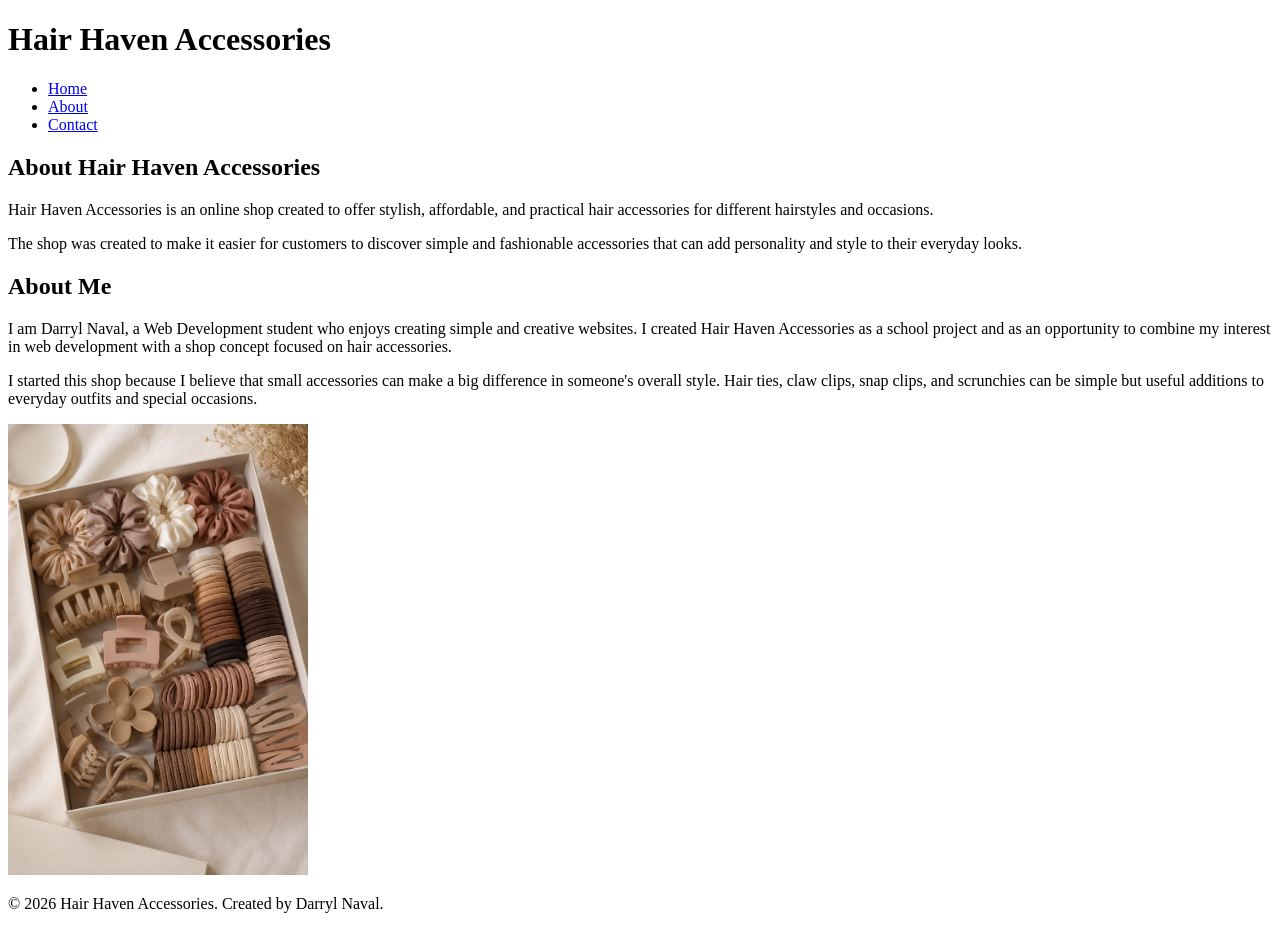
==== about.html @ 56ab3dd6 "Add About and Contact pages" ====
<!DOCTYPE html>
<html lang="en">

<head>
    <meta charset="UTF-8">
    <meta name="viewport" content="width=device-width, initial-scale=1.0">

    <title>About | Hair Haven Accessories</title>
</head>

<body>

    <header>

        <h1>Hair Haven Accessories</h1>

        <nav>
            <ul>
                <li><a href="index.html">Home</a></li>
                <li><a href="about.html">About</a></li>
                <li><a href="contact.html">Contact</a></li>
            </ul>
        </nav>

    </header>

    <main>

        <section>

            <h2>About Hair Haven Accessories</h2>

            <p>
                Hair Haven Accessories is an online shop created to offer
                stylish, affordable, and practical hair accessories for
                different hairstyles and occasions.
            </p>

            <p>
                The shop was created to make it easier for customers to
                discover simple and fashionable accessories that can add
                personality and style to their everyday looks.
            </p>

        </section>

        <section>

            <h2>About Me</h2>

            <p>
                I am Darryl Naval, a Web Development student who enjoys
                creating simple and creative websites. I created Hair Haven
                Accessories as a school project and as an opportunity to
                combine my interest in web development with a shop concept
                focused on hair accessories.
            </p>

            <p>
                I started this shop because I believe that small accessories
                can make a big difference in someone's overall style. Hair
                ties, claw clips, snap clips, and scrunchies can be simple
                but useful additions to everyday outfits and special
                occasions.
            </p>

            <img
                src="hair.jpg"
                alt="Stylish hair accessories from Hair Haven Accessories"
                width="300"
            >

        </section>

    </main>

    <footer>

        <p>
            &copy; 2026 Hair Haven Accessories. Created by Darryl Naval.
        </p>

    </footer>

</body>

</html>
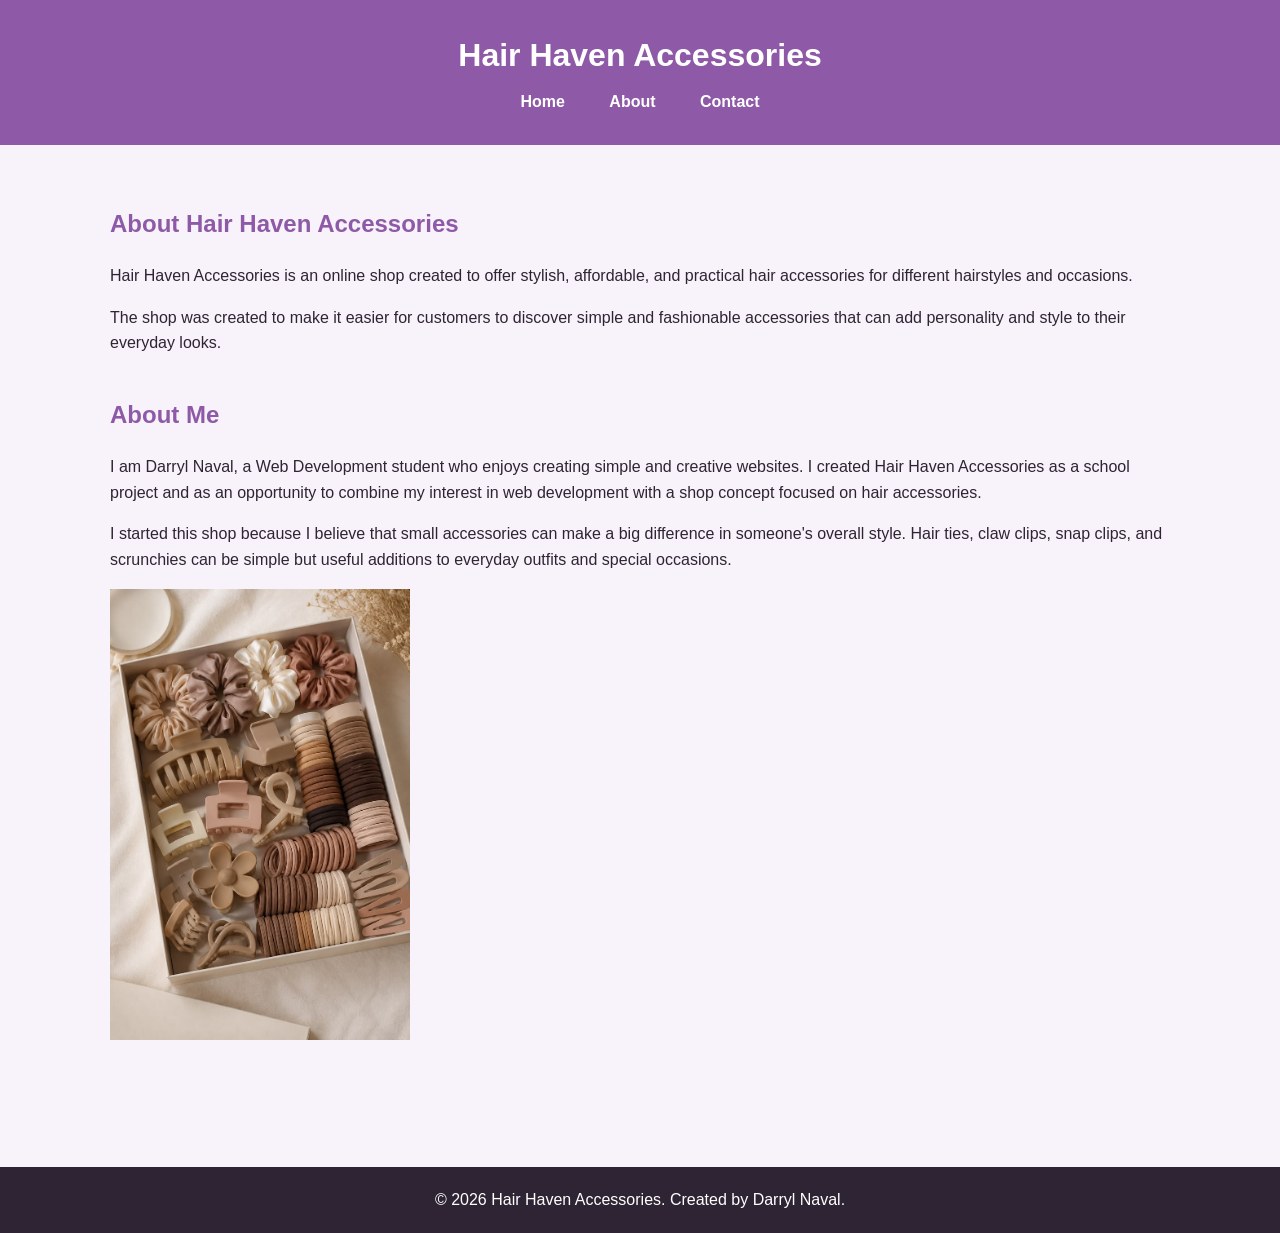
==== commit d2555571: "Add files via upload" ====
--- a/about.html
+++ b/about.html
@@ -6,6 +6,8 @@
     <meta name="viewport" content="width=device-width, initial-scale=1.0">
 
     <title>About | Hair Haven Accessories</title>
+
+    <link rel="stylesheet" href="style.css">
 </head>
 
 <body>
--- a/style.css
+++ b/style.css
@@ -0,0 +1,252 @@
+/* =========================================
+   1. VARIABLES
+   ========================================= */
+
+:root {
+    --brand-color: #8e5aa8;
+    --dark-ink: #2f2433;
+    --muted-grey: #777077;
+    --light-background: #f8f3fa;
+}
+
+
+/* =========================================
+   2. BASE STYLES
+   ========================================= */
+
+* {
+    box-sizing: border-box;
+}
+
+body {
+    margin: 0;
+    font-family: Arial, Helvetica, sans-serif;
+    line-height: 1.6;
+    color: var(--dark-ink);
+    background-color: var(--light-background);
+}
+
+img {
+    max-width: 100%;
+    height: auto;
+}
+
+
+/* =========================================
+   3. LAYOUT REGIONS
+   ========================================= */
+
+header {
+    background-color: var(--brand-color);
+    color: white;
+    padding: 30px 20px;
+    text-align: center;
+}
+
+header h1 {
+    margin: 0 0 8px;
+    font-size: 2rem;
+}
+
+header p {
+    margin: 0 0 20px;
+}
+
+nav ul {
+    list-style: none;
+    padding: 0;
+    margin: 0;
+}
+
+nav li {
+    display: inline-block;
+    margin: 0 8px;
+}
+
+nav a {
+    color: white;
+    text-decoration: none;
+    font-weight: bold;
+    padding: 8px 12px;
+}
+
+nav a:hover {
+    text-decoration: underline;
+}
+
+main {
+    max-width: 1100px;
+    margin: 0 auto;
+    padding: 40px 20px;
+}
+
+section {
+    margin-bottom: 40px;
+}
+
+section h2 {
+    color: var(--brand-color);
+    margin-bottom: 20px;
+}
+
+footer {
+    background-color: var(--dark-ink);
+    color: white;
+    text-align: center;
+    padding: 20px;
+    margin-top: 40px;
+}
+
+footer p {
+    margin: 0;
+}
+
+
+/* =========================================
+   4. COMPONENTS — PRODUCT CARDS
+   ========================================= */
+
+section:has(article) {
+    display: grid;
+    grid-template-columns: repeat(2, 1fr);
+    gap: 25px;
+}
+
+section:has(article) h2 {
+    grid-column: 1 / -1;
+}
+
+article {
+    background-color: white;
+    padding: 20px;
+    border-radius: 12px;
+    box-shadow: 0 4px 12px rgba(47, 36, 51, 0.12);
+}
+
+article h3 {
+    color: var(--brand-color);
+    margin-top: 0;
+}
+
+article p {
+    color: var(--muted-grey);
+}
+
+article img {
+    display: block;
+    width: 100%;
+    max-width: 300px;
+    margin: 15px auto;
+    border-radius: 10px;
+}
+
+article a {
+    color: var(--brand-color);
+    font-weight: bold;
+    text-decoration: none;
+}
+
+article a:hover {
+    text-decoration: underline;
+}
+
+
+/* =========================================
+   5. FORMS AND OTHER ELEMENTS
+   ========================================= */
+
+form {
+    background-color: white;
+    padding: 25px;
+    border-radius: 12px;
+    box-shadow: 0 4px 12px rgba(47, 36, 51, 0.10);
+}
+
+fieldset {
+    border: 1px solid #ddd3e2;
+    border-radius: 8px;
+    padding: 20px;
+}
+
+legend {
+    color: var(--brand-color);
+    font-weight: bold;
+    padding: 0 8px;
+}
+
+input,
+select,
+textarea {
+    width: 100%;
+    max-width: 600px;
+    padding: 10px;
+    border: 1px solid #cfc5d2;
+    border-radius: 6px;
+    font: inherit;
+}
+
+textarea {
+    resize: vertical;
+}
+
+button {
+    background-color: var(--brand-color);
+    color: white;
+    border: none;
+    padding: 10px 18px;
+    border-radius: 6px;
+    cursor: pointer;
+    font-weight: bold;
+}
+
+button:hover {
+    opacity: 0.9;
+}
+
+
+/* =========================================
+   6. TABLE
+   ========================================= */
+
+table {
+    width: 100%;
+    border-collapse: collapse;
+    background-color: white;
+}
+
+th,
+td {
+    padding: 12px;
+    border: 1px solid #ddd3e2;
+    text-align: left;
+}
+
+th {
+    background-color: var(--brand-color);
+    color: white;
+}
+
+
+/* =========================================
+   7. RESPONSIVE DESIGN
+   ========================================= */
+
+@media (max-width: 700px) {
+
+    section:has(article) {
+        grid-template-columns: 1fr;
+    }
+
+    nav li {
+        display: block;
+        margin: 8px 0;
+    }
+
+    main {
+        padding: 25px 15px;
+    }
+
+    header {
+        padding: 25px 15px;
+    }
+}
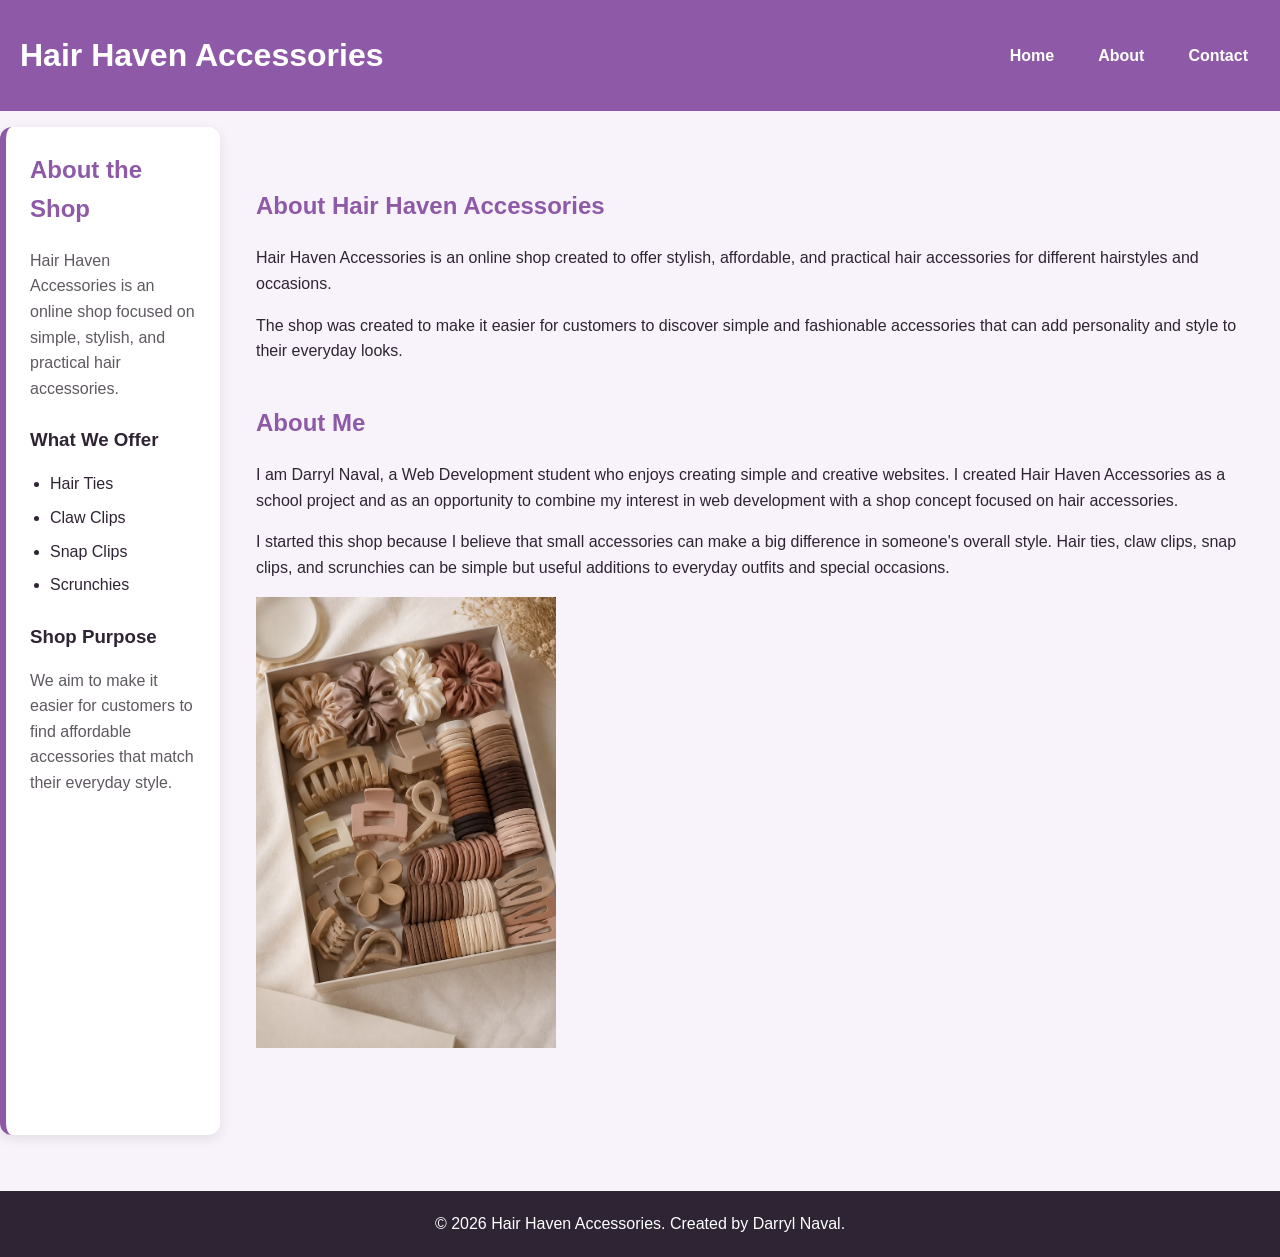
==== commit 62ec251b: "7.1 Give Your Shop a Grid Layout" ====
--- a/about.html
+++ b/about.html
@@ -2,87 +2,144 @@
 <html lang="en">
 
 <head>
+
     <meta charset="UTF-8">
     <meta name="viewport" content="width=device-width, initial-scale=1.0">
 
     <title>About | Hair Haven Accessories</title>
 
     <link rel="stylesheet" href="style.css">
+
 </head>
 
 <body>
 
-    <header>
+    <div class="page">
 
-        <h1>Hair Haven Accessories</h1>
+        <!-- HEADER -->
 
-        <nav>
-            <ul>
-                <li><a href="index.html">Home</a></li>
-                <li><a href="about.html">About</a></li>
-                <li><a href="contact.html">Contact</a></li>
-            </ul>
-        </nav>
+        <header>
 
-    </header>
+            <h1>Hair Haven Accessories</h1>
 
-    <main>
+            <nav>
 
-        <section>
+                <ul>
 
-            <h2>About Hair Haven Accessories</h2>
+                    <li>
+                        <a href="index.html">Home</a>
+                    </li>
+
+                    <li>
+                        <a href="about.html">About</a>
+                    </li>
+
+                    <li>
+                        <a href="contact.html">Contact</a>
+                    </li>
+
+                </ul>
+
+            </nav>
+
+        </header>
+
+
+        <!-- SIDEBAR -->
+
+        <aside>
+
+            <h2>About the Shop</h2>
 
             <p>
-                Hair Haven Accessories is an online shop created to offer
-                stylish, affordable, and practical hair accessories for
-                different hairstyles and occasions.
+                Hair Haven Accessories is an online shop focused on
+                simple, stylish, and practical hair accessories.
             </p>
 
+            <h3>What We Offer</h3>
+
+            <ul>
+                <li>Hair Ties</li>
+                <li>Claw Clips</li>
+                <li>Snap Clips</li>
+                <li>Scrunchies</li>
+            </ul>
+
+            <h3>Shop Purpose</h3>
+
             <p>
-                The shop was created to make it easier for customers to
-                discover simple and fashionable accessories that can add
-                personality and style to their everyday looks.
+                We aim to make it easier for customers to find affordable
+                accessories that match their everyday style.
             </p>
 
-        </section>
+        </aside>
 
-        <section>
 
-            <h2>About Me</h2>
+        <!-- MAIN -->
+
+        <main>
+
+            <section>
+
+                <h2>About Hair Haven Accessories</h2>
+
+                <p>
+                    Hair Haven Accessories is an online shop created to offer
+                    stylish, affordable, and practical hair accessories for
+                    different hairstyles and occasions.
+                </p>
+
+                <p>
+                    The shop was created to make it easier for customers to
+                    discover simple and fashionable accessories that can add
+                    personality and style to their everyday looks.
+                </p>
+
+            </section>
+
+
+            <section>
+
+                <h2>About Me</h2>
+
+                <p>
+                    I am Darryl Naval, a Web Development student who enjoys
+                    creating simple and creative websites. I created Hair Haven
+                    Accessories as a school project and as an opportunity to
+                    combine my interest in web development with a shop concept
+                    focused on hair accessories.
+                </p>
+
+                <p>
+                    I started this shop because I believe that small accessories
+                    can make a big difference in someone's overall style. Hair
+                    ties, claw clips, snap clips, and scrunchies can be simple
+                    but useful additions to everyday outfits and special
+                    occasions.
+                </p>
+
+                <img
+                    src="hair.jpg"
+                    alt="Stylish hair accessories from Hair Haven Accessories"
+                    width="300"
+                >
+
+            </section>
+
+        </main>
+
+
+        <!-- FOOTER -->
+
+        <footer>
 
             <p>
-                I am Darryl Naval, a Web Development student who enjoys
-                creating simple and creative websites. I created Hair Haven
-                Accessories as a school project and as an opportunity to
-                combine my interest in web development with a shop concept
-                focused on hair accessories.
+                &copy; 2026 Hair Haven Accessories. Created by Darryl Naval.
             </p>
 
-            <p>
-                I started this shop because I believe that small accessories
-                can make a big difference in someone's overall style. Hair
-                ties, claw clips, snap clips, and scrunchies can be simple
-                but useful additions to everyday outfits and special
-                occasions.
-            </p>
+        </footer>
 
-            <img
-                src="hair.jpg"
-                alt="Stylish hair accessories from Hair Haven Accessories"
-                width="300"
-            >
-
-        </section>
-
-    </main>
-
-    <footer>
-
-        <p>
-            &copy; 2026 Hair Haven Accessories. Created by Darryl Naval.
-        </p>
-
-    </footer>
+    </div>
 
 </body>
 
--- a/style.css
+++ b/style.css
@@ -3,9 +3,9 @@
    ========================================= */
 
 :root {
-    --brand-color: #8e5aa8;
+    --brand: #8e5aa8;
     --dark-ink: #2f2433;
-    --muted-grey: #777077;
+    --muted-grey: #5f5861;
     --light-background: #f8f3fa;
 }
 
@@ -16,6 +16,10 @@
 
 * {
     box-sizing: border-box;
+}
+
+html {
+    scroll-behavior: smooth;
 }
 
 body {
@@ -33,50 +37,141 @@
 
 
 /* =========================================
-   3. LAYOUT REGIONS
+   3. PAGE GRID LAYOUT
+   ========================================= */
+
+.page {
+    display: grid;
+
+    grid-template-columns: 220px 1fr;
+
+    grid-template-areas:
+        "masthead masthead"
+        "side     main"
+        "foot     foot";
+
+    gap: 16px;
+
+    min-height: 100vh;
+}
+
+
+/* =========================================
+   3.1 GRID AREA ASSIGNMENTS
    ========================================= */
 
 header {
-    background-color: var(--brand-color);
+    grid-area: masthead;
+}
+
+aside {
+    grid-area: side;
+}
+
+main {
+    grid-area: main;
+}
+
+footer {
+    grid-area: foot;
+}
+
+
+/* =========================================
+   3.2 FLEXBOX HEADER
+   ========================================= */
+
+header {
+    background-color: var(--brand);
     color: white;
     padding: 30px 20px;
-    text-align: center;
+
+    display: flex;
+    justify-content: space-between;
+    align-items: center;
+
+    gap: 20px;
 }
 
 header h1 {
-    margin: 0 0 8px;
+    margin: 0;
     font-size: 2rem;
 }
 
-header p {
-    margin: 0 0 20px;
-}
-
-nav ul {
+
+/* =========================================
+   3.3 NAVIGATION - FLEXBOX
+   ========================================= */
+
+header nav ul {
+    display: flex;
+    gap: 20px;
+
     list-style: none;
     padding: 0;
     margin: 0;
 }
 
-nav li {
-    display: inline-block;
-    margin: 0 8px;
-}
-
-nav a {
+header nav li {
+    margin: 0;
+}
+
+header nav a {
     color: white;
     text-decoration: none;
     font-weight: bold;
     padding: 8px 12px;
 }
 
-nav a:hover {
+header nav a:hover {
     text-decoration: underline;
 }
 
+
+/* =========================================
+   3.4 SIDEBAR
+   ========================================= */
+
+aside {
+    background-color: white;
+    border-left: 6px solid var(--brand);
+    border-radius: 12px;
+
+    padding: 24px;
+
+    box-shadow: 0 4px 12px rgba(47, 36, 51, 0.10);
+}
+
+aside h2 {
+    color: var(--brand);
+    margin-top: 0;
+}
+
+aside h3 {
+    color: var(--dark-ink);
+    margin-top: 24px;
+    margin-bottom: 8px;
+}
+
+aside p {
+    color: var(--muted-grey);
+}
+
+aside ul {
+    padding-left: 20px;
+}
+
+aside li {
+    margin-bottom: 8px;
+}
+
+
+/* =========================================
+   4. MAIN CONTENT
+   ========================================= */
+
 main {
-    max-width: 1100px;
-    margin: 0 auto;
+    min-width: 0;
     padding: 40px 20px;
 }
 
@@ -85,14 +180,41 @@
 }
 
 section h2 {
-    color: var(--brand-color);
+    color: var(--brand);
     margin-bottom: 20px;
 }
+
+
+/* =========================================
+   4.1 CENTERED HERO SECTION
+   ========================================= */
+
+.hero-section {
+    min-height: 200px;
+
+    display: flex;
+    justify-content: center;
+    align-items: center;
+
+    text-align: center;
+}
+
+.hero-section h2 {
+    color: var(--brand);
+    margin: 0;
+}
+
+
+/* =========================================
+   5. FOOTER
+   ========================================= */
 
 footer {
     background-color: var(--dark-ink);
     color: white;
+
     text-align: center;
+
     padding: 20px;
     margin-top: 40px;
 }
@@ -103,99 +225,163 @@
 
 
 /* =========================================
-   4. COMPONENTS — PRODUCT CARDS
-   ========================================= */
-
-section:has(article) {
-    display: grid;
-    grid-template-columns: repeat(2, 1fr);
-    gap: 25px;
-}
-
-section:has(article) h2 {
-    grid-column: 1 / -1;
-}
-
-article {
+   6. PRODUCT GRID - FLEXBOX
+   ========================================= */
+
+.product-grid {
+    display: flex;
+    flex-wrap: wrap;
+    gap: 24px;
+}
+
+
+/* =========================================
+   6.1 PRODUCT CARDS
+   ========================================= */
+
+.product-card {
+    flex: 1 1 240px;
+
     background-color: white;
+
+    border-radius: 12px;
+    border-left: 6px solid var(--brand);
+
     padding: 20px;
-    border-radius: 12px;
+    margin-bottom: 0;
+
     box-shadow: 0 4px 12px rgba(47, 36, 51, 0.12);
 }
 
-article h3 {
-    color: var(--brand-color);
+.product-card h3 {
+    color: var(--brand);
+
+    font-size: 1.35rem;
+
     margin-top: 0;
-}
-
-article p {
-    color: var(--muted-grey);
-}
-
-article img {
+    margin-bottom: 10px;
+}
+
+.product-card p {
+    color: var(--dark-ink);
+}
+
+.product-card img {
     display: block;
+
     width: 100%;
     max-width: 300px;
+
     margin: 15px auto;
+
     border-radius: 10px;
 }
 
-article a {
-    color: var(--brand-color);
+.product-card a {
+    color: var(--brand);
+
     font-weight: bold;
+
     text-decoration: none;
 }
 
-article a:hover {
+.product-card a:hover {
     text-decoration: underline;
 }
 
 
 /* =========================================
-   5. FORMS AND OTHER ELEMENTS
+   7. CONTACT AND ORDER FORMS
    ========================================= */
 
 form {
     background-color: white;
+
     padding: 25px;
+
     border-radius: 12px;
+
     box-shadow: 0 4px 12px rgba(47, 36, 51, 0.10);
 }
 
 fieldset {
-    border: 1px solid #ddd3e2;
-    border-radius: 8px;
+    border: 1px solid #cfc5d2;
+
+    border-radius: 10px;
+
     padding: 20px;
+
+    margin-bottom: 20px;
 }
 
 legend {
-    color: var(--brand-color);
+    color: var(--brand);
+
     font-weight: bold;
+
     padding: 0 8px;
+}
+
+label {
+    font-weight: bold;
 }
 
 input,
 select,
 textarea {
     width: 100%;
+
     max-width: 600px;
-    padding: 10px;
-    border: 1px solid #cfc5d2;
+
+    padding: 12px;
+
+    border: 1px solid #a99fac;
+
     border-radius: 6px;
+
     font: inherit;
+
+    color: var(--dark-ink);
+
+    background-color: white;
 }
 
 textarea {
     resize: vertical;
 }
 
+
+/* =========================================
+   8. FORM FOCUS STATE
+   ========================================= */
+
+input:focus,
+textarea:focus,
+select:focus {
+    outline: 3px solid var(--brand);
+    outline-offset: 2px;
+}
+
+
+/* =========================================
+   9. SUBMIT BUTTON
+   ========================================= */
+
 button {
-    background-color: var(--brand-color);
+    background-color: var(--brand);
+
     color: white;
+
+    padding: 12px 20px;
+
     border: none;
-    padding: 10px 18px;
+
     border-radius: 6px;
+
     cursor: pointer;
+
+    font: inherit;
+
     font-weight: bold;
 }
 
@@ -203,50 +389,35 @@
     opacity: 0.9;
 }
 
-
-/* =========================================
-   6. TABLE
+button:focus {
+    outline: 3px solid var(--brand);
+    outline-offset: 2px;
+}
+
+
+/* =========================================
+   10. TABLE
    ========================================= */
 
 table {
     width: 100%;
+
     border-collapse: collapse;
+
     background-color: white;
 }
 
 th,
 td {
     padding: 12px;
-    border: 1px solid #ddd3e2;
+
+    border: 1px solid #cfc5d2;
+
     text-align: left;
 }
 
 th {
-    background-color: var(--brand-color);
+    background-color: var(--brand);
+
     color: white;
-}
-
-
-/* =========================================
-   7. RESPONSIVE DESIGN
-   ========================================= */
-
-@media (max-width: 700px) {
-
-    section:has(article) {
-        grid-template-columns: 1fr;
-    }
-
-    nav li {
-        display: block;
-        margin: 8px 0;
-    }
-
-    main {
-        padding: 25px 15px;
-    }
-
-    header {
-        padding: 25px 15px;
-    }
 }
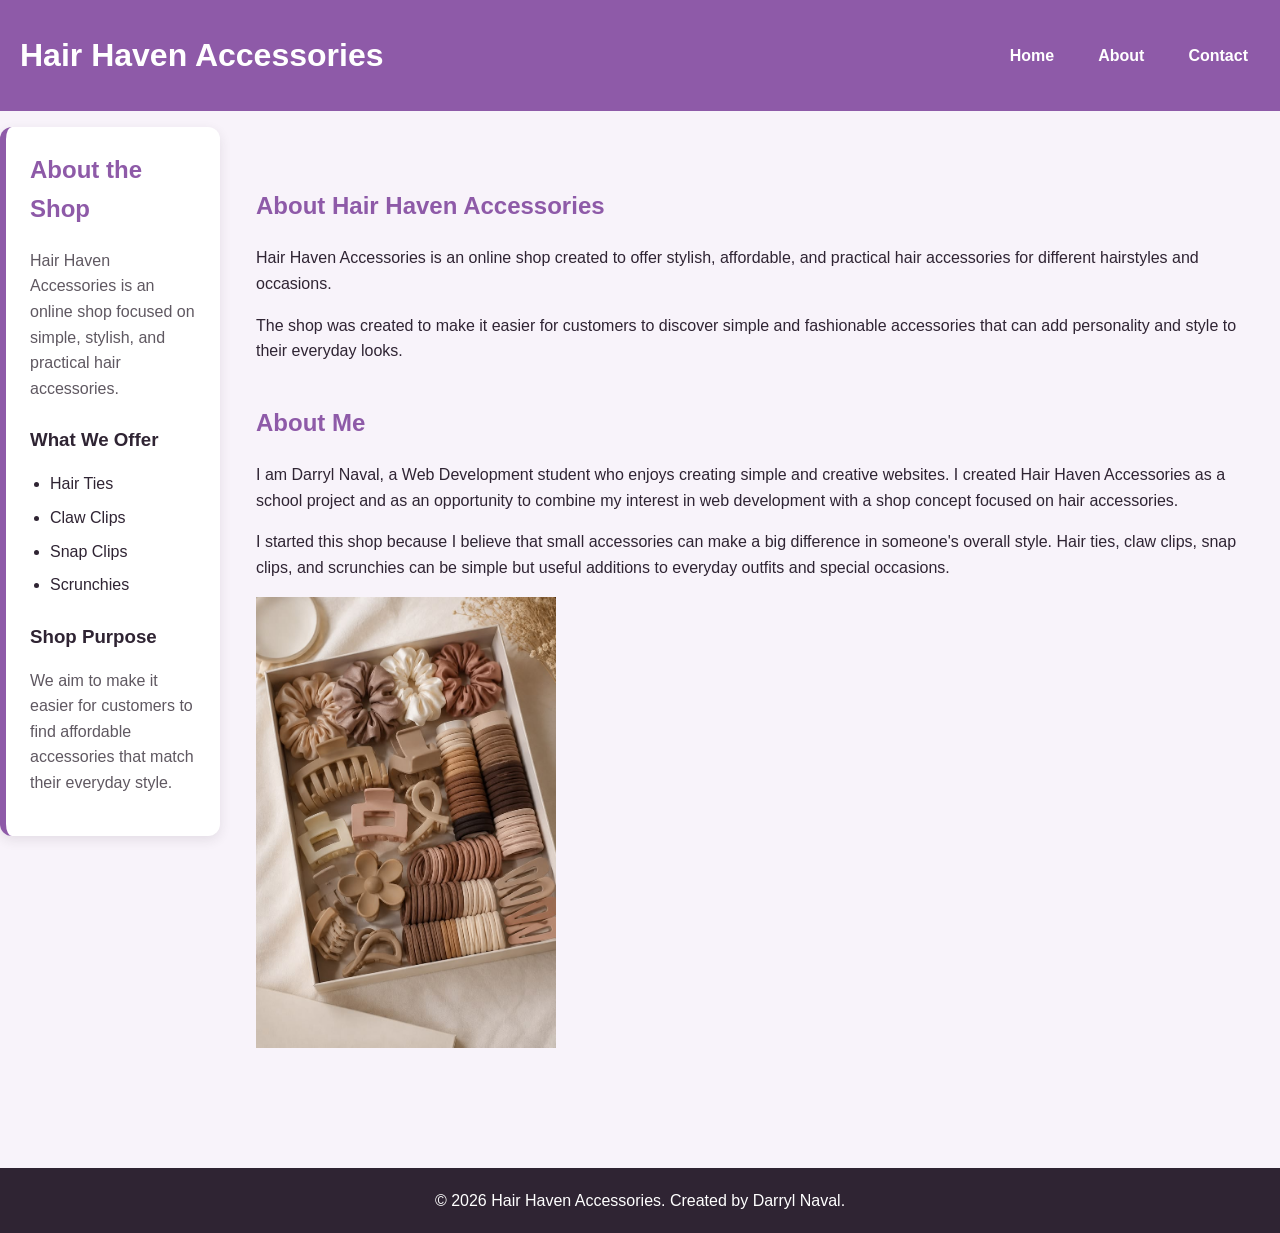
==== commit c04706dc: "8.2 Add JavaScript to Your Shop" ====
--- a/about.html
+++ b/about.html
@@ -1,63 +1,34 @@
+
 <!DOCTYPE html>
 <html lang="en">
-
 <head>
-
     <meta charset="UTF-8">
     <meta name="viewport" content="width=device-width, initial-scale=1.0">
-
     <title>About | Hair Haven Accessories</title>
-
     <link rel="stylesheet" href="style.css">
-
 </head>
-
 <body>
-
     <div class="page">
 
-        <!-- HEADER -->
-
         <header>
-
-            <h1>Hair Haven Accessories</h1>
-
+            <h1 id="shopName">Hair Haven Accessories</h1>
             <nav>
-
                 <ul>
-
-                    <li>
-                        <a href="index.html">Home</a>
-                    </li>
-
-                    <li>
-                        <a href="about.html">About</a>
-                    </li>
-
-                    <li>
-                        <a href="contact.html">Contact</a>
-                    </li>
-
+                    <li><a href="index.html">Home</a></li>
+                    <li><a href="about.html">About</a></li>
+                    <li><a href="contact.html">Contact</a></li>
                 </ul>
-
             </nav>
-
         </header>
 
-
-        <!-- SIDEBAR -->
-
         <aside>
-
             <h2>About the Shop</h2>
-
             <p>
                 Hair Haven Accessories is an online shop focused on
                 simple, stylish, and practical hair accessories.
             </p>
 
             <h3>What We Offer</h3>
-
             <ul>
                 <li>Hair Ties</li>
                 <li>Claw Clips</li>
@@ -66,42 +37,29 @@
             </ul>
 
             <h3>Shop Purpose</h3>
-
             <p>
                 We aim to make it easier for customers to find affordable
                 accessories that match their everyday style.
             </p>
-
         </aside>
 
-
-        <!-- MAIN -->
-
         <main>
-
             <section>
-
                 <h2>About Hair Haven Accessories</h2>
-
                 <p>
                     Hair Haven Accessories is an online shop created to offer
                     stylish, affordable, and practical hair accessories for
                     different hairstyles and occasions.
                 </p>
-
                 <p>
                     The shop was created to make it easier for customers to
                     discover simple and fashionable accessories that can add
                     personality and style to their everyday looks.
                 </p>
-
             </section>
 
-
             <section>
-
                 <h2>About Me</h2>
-
                 <p>
                     I am Darryl Naval, a Web Development student who enjoys
                     creating simple and creative websites. I created Hair Haven
@@ -109,7 +67,6 @@
                     combine my interest in web development with a shop concept
                     focused on hair accessories.
                 </p>
-
                 <p>
                     I started this shop because I believe that small accessories
                     can make a big difference in someone's overall style. Hair
@@ -117,30 +74,22 @@
                     but useful additions to everyday outfits and special
                     occasions.
                 </p>
-
                 <img
                     src="hair.jpg"
                     alt="Stylish hair accessories from Hair Haven Accessories"
                     width="300"
                 >
-
             </section>
-
         </main>
 
-
-        <!-- FOOTER -->
-
         <footer>
-
-            <p>
-                &copy; 2026 Hair Haven Accessories. Created by Darryl Naval.
+            <p id="copyright">
+                © 2026 Hair Haven Accessories. Created by Darryl Naval.
             </p>
-
         </footer>
 
     </div>
 
+    <script src="script.js"></script>
 </body>
-
-</html>+</html>
--- a/style.css
+++ b/style.css
@@ -28,31 +28,44 @@
     line-height: 1.6;
     color: var(--dark-ink);
     background-color: var(--light-background);
+
+    /* Prevent sideways scrolling */
+    overflow-x: hidden;
 }
 
 img {
+    display: block;
     max-width: 100%;
     height: auto;
 }
 
 
 /* =========================================
-   3. PAGE GRID LAYOUT
-   ========================================= */
+   3. MOBILE-FIRST PAGE GRID
+   ========================================= */
+
+/*
+   Base layout: mobile
+
+   Main content comes BEFORE the sidebar.
+*/
 
 .page {
     display: grid;
 
-    grid-template-columns: 220px 1fr;
+    grid-template-columns: 1fr;
 
     grid-template-areas:
-        "masthead masthead"
-        "side     main"
-        "foot     foot";
+        "masthead"
+        "main"
+        "side"
+        "foot";
 
     gap: 16px;
 
     min-height: 100vh;
+
+    width: 100%;
 }
 
 
@@ -64,12 +77,12 @@
     grid-area: masthead;
 }
 
+main {
+    grid-area: main;
+}
+
 aside {
     grid-area: side;
-}
-
-main {
-    grid-area: main;
 }
 
 footer {
@@ -84,30 +97,45 @@
 header {
     background-color: var(--brand);
     color: white;
-    padding: 30px 20px;
+
+    padding: 24px 16px;
 
     display: flex;
-    justify-content: space-between;
+    flex-direction: column;
+    justify-content: center;
     align-items: center;
 
-    gap: 20px;
+    gap: 16px;
+
+    min-width: 0;
 }
 
 header h1 {
     margin: 0;
-    font-size: 2rem;
+
+    font-size: 1.6rem;
+
+    text-align: center;
 }
 
 
 /* =========================================
    3.3 NAVIGATION - FLEXBOX
    ========================================= */
+
+header nav {
+    width: 100%;
+}
 
 header nav ul {
     display: flex;
-    gap: 20px;
+    flex-wrap: wrap;
+    justify-content: center;
+
+    gap: 8px;
 
     list-style: none;
+
     padding: 0;
     margin: 0;
 }
@@ -117,10 +145,17 @@
 }
 
 header nav a {
+    display: block;
+
     color: white;
+
     text-decoration: none;
+
     font-weight: bold;
-    padding: 8px 12px;
+
+    padding: 8px 10px;
+
+    overflow-wrap: anywhere;
 }
 
 header nav a:hover {
@@ -134,31 +169,46 @@
 
 aside {
     background-color: white;
+
     border-left: 6px solid var(--brand);
+
     border-radius: 12px;
 
-    padding: 24px;
+    padding: 20px 16px;
+
+    margin: 0 16px;
+
+    min-width: 0;
 
     box-shadow: 0 4px 12px rgba(47, 36, 51, 0.10);
 }
 
 aside h2 {
     color: var(--brand);
+
     margin-top: 0;
+
+    overflow-wrap: anywhere;
 }
 
 aside h3 {
     color: var(--dark-ink);
+
     margin-top: 24px;
+
     margin-bottom: 8px;
 }
 
 aside p {
     color: var(--muted-grey);
+
+    overflow-wrap: anywhere;
 }
 
 aside ul {
     padding-left: 20px;
+
+    margin-bottom: 0;
 }
 
 aside li {
@@ -172,36 +222,53 @@
 
 main {
     min-width: 0;
-    padding: 40px 20px;
+
+    width: 100%;
+
+    padding: 24px 16px;
 }
 
 section {
     margin-bottom: 40px;
+
+    min-width: 0;
 }
 
 section h2 {
     color: var(--brand);
+
     margin-bottom: 20px;
-}
-
-
-/* =========================================
-   4.1 CENTERED HERO SECTION
+
+    overflow-wrap: anywhere;
+}
+
+
+/* =========================================
+   4.1 HERO SECTION
    ========================================= */
 
 .hero-section {
-    min-height: 200px;
+    min-height: 180px;
 
     display: flex;
+
     justify-content: center;
+
     align-items: center;
 
     text-align: center;
+
+    padding: 20px;
 }
 
 .hero-section h2 {
     color: var(--brand);
+
     margin: 0;
+
+    font-size: 1.7rem;
+
+    overflow-wrap: anywhere;
 }
 
 
@@ -211,27 +278,44 @@
 
 footer {
     background-color: var(--dark-ink);
+
     color: white;
 
     text-align: center;
 
-    padding: 20px;
-    margin-top: 40px;
+    padding: 20px 16px;
+
+    margin-top: 24px;
+
+    min-width: 0;
 }
 
 footer p {
     margin: 0;
+
+    overflow-wrap: anywhere;
 }
 
 
 /* =========================================
    6. PRODUCT GRID - FLEXBOX
    ========================================= */
+
+/*
+   The product grid remains Flexbox.
+   Cards wrap automatically on smaller screens.
+*/
 
 .product-grid {
     display: flex;
+
     flex-wrap: wrap;
-    gap: 24px;
+
+    gap: 20px;
+
+    width: 100%;
+
+    min-width: 0;
 }
 
 
@@ -240,14 +324,18 @@
    ========================================= */
 
 .product-card {
-    flex: 1 1 240px;
+    flex: 1 1 100%;
+
+    min-width: 0;
 
     background-color: white;
 
     border-radius: 12px;
+
     border-left: 6px solid var(--brand);
 
     padding: 20px;
+
     margin-bottom: 0;
 
     box-shadow: 0 4px 12px rgba(47, 36, 51, 0.12);
@@ -256,21 +344,29 @@
 .product-card h3 {
     color: var(--brand);
 
-    font-size: 1.35rem;
+    font-size: 1.3rem;
 
     margin-top: 0;
+
     margin-bottom: 10px;
+
+    overflow-wrap: anywhere;
 }
 
 .product-card p {
     color: var(--dark-ink);
+
+    overflow-wrap: anywhere;
 }
 
 .product-card img {
     display: block;
 
     width: 100%;
+
     max-width: 300px;
+
+    height: auto;
 
     margin: 15px auto;
 
@@ -283,6 +379,8 @@
     font-weight: bold;
 
     text-decoration: none;
+
+    overflow-wrap: anywhere;
 }
 
 .product-card a:hover {
@@ -295,9 +393,13 @@
    ========================================= */
 
 form {
+    width: 100%;
+
+    max-width: 100%;
+
     background-color: white;
 
-    padding: 25px;
+    padding: 16px;
 
     border-radius: 12px;
 
@@ -305,11 +407,15 @@
 }
 
 fieldset {
+    width: 100%;
+
+    min-width: 0;
+
     border: 1px solid #cfc5d2;
 
     border-radius: 10px;
 
-    padding: 20px;
+    padding: 16px;
 
     margin-bottom: 20px;
 }
@@ -320,18 +426,26 @@
     font-weight: bold;
 
     padding: 0 8px;
+
+    max-width: 100%;
+
+    overflow-wrap: anywhere;
 }
 
 label {
     font-weight: bold;
+
+    overflow-wrap: anywhere;
 }
 
 input,
 select,
 textarea {
-    width: 100%;
-
-    max-width: 600px;
+    display: block;
+
+    width: 100%;
+
+    max-width: 100%;
 
     padding: 12px;
 
@@ -359,6 +473,7 @@
 textarea:focus,
 select:focus {
     outline: 3px solid var(--brand);
+
     outline-offset: 2px;
 }
 
@@ -383,6 +498,8 @@
     font: inherit;
 
     font-weight: bold;
+
+    max-width: 100%;
 }
 
 button:hover {
@@ -391,6 +508,7 @@
 
 button:focus {
     outline: 3px solid var(--brand);
+
     outline-offset: 2px;
 }
 
@@ -405,11 +523,15 @@
     border-collapse: collapse;
 
     background-color: white;
+
+    display: block;
+
+    overflow-x: auto;
 }
 
 th,
 td {
-    padding: 12px;
+    padding: 10px;
 
     border: 1px solid #cfc5d2;
 
@@ -420,4 +542,122 @@
     background-color: var(--brand);
 
     color: white;
+}
+
+
+/* =========================================
+   11. TABLET AND UP
+   ========================================= */
+
+/*
+   At 700px and wider, enhance the mobile layout
+   into the desktop/tablet layout.
+*/
+
+@media (min-width: 700px) {
+
+    .page {
+        grid-template-columns: 220px 1fr;
+
+        grid-template-areas:
+            "masthead masthead"
+            "side     main"
+            "foot     foot";
+    }
+
+
+    /* -----------------------------------------
+       HEADER
+       ----------------------------------------- */
+
+    header {
+        flex-direction: row;
+
+        justify-content: space-between;
+
+        align-items: center;
+
+        padding: 30px 20px;
+    }
+
+    header h1 {
+        font-size: 2rem;
+
+        text-align: left;
+    }
+
+    header nav {
+        width: auto;
+    }
+
+    header nav ul {
+        justify-content: flex-end;
+
+        gap: 20px;
+    }
+
+    header nav a {
+        padding: 8px 12px;
+    }
+
+
+    /* -----------------------------------------
+       SIDEBAR
+       ----------------------------------------- */
+
+    aside {
+        margin: 0;
+
+        padding: 24px;
+
+        align-self: start;
+    }
+
+
+    /* -----------------------------------------
+       MAIN
+       ----------------------------------------- */
+
+    main {
+        padding: 40px 20px;
+    }
+
+
+    /* -----------------------------------------
+       HERO
+       ----------------------------------------- */
+
+    .hero-section {
+        min-height: 200px;
+    }
+
+    .hero-section h2 {
+        font-size: 2rem;
+    }
+
+
+    /* -----------------------------------------
+       PRODUCT CARDS
+       ----------------------------------------- */
+
+    .product-grid {
+        gap: 24px;
+    }
+
+    .product-card {
+        flex: 1 1 240px;
+    }
+
+
+    /* -----------------------------------------
+       FORMS
+       ----------------------------------------- */
+
+    form {
+        padding: 25px;
+    }
+
+    fieldset {
+        padding: 20px;
+    }
 }
